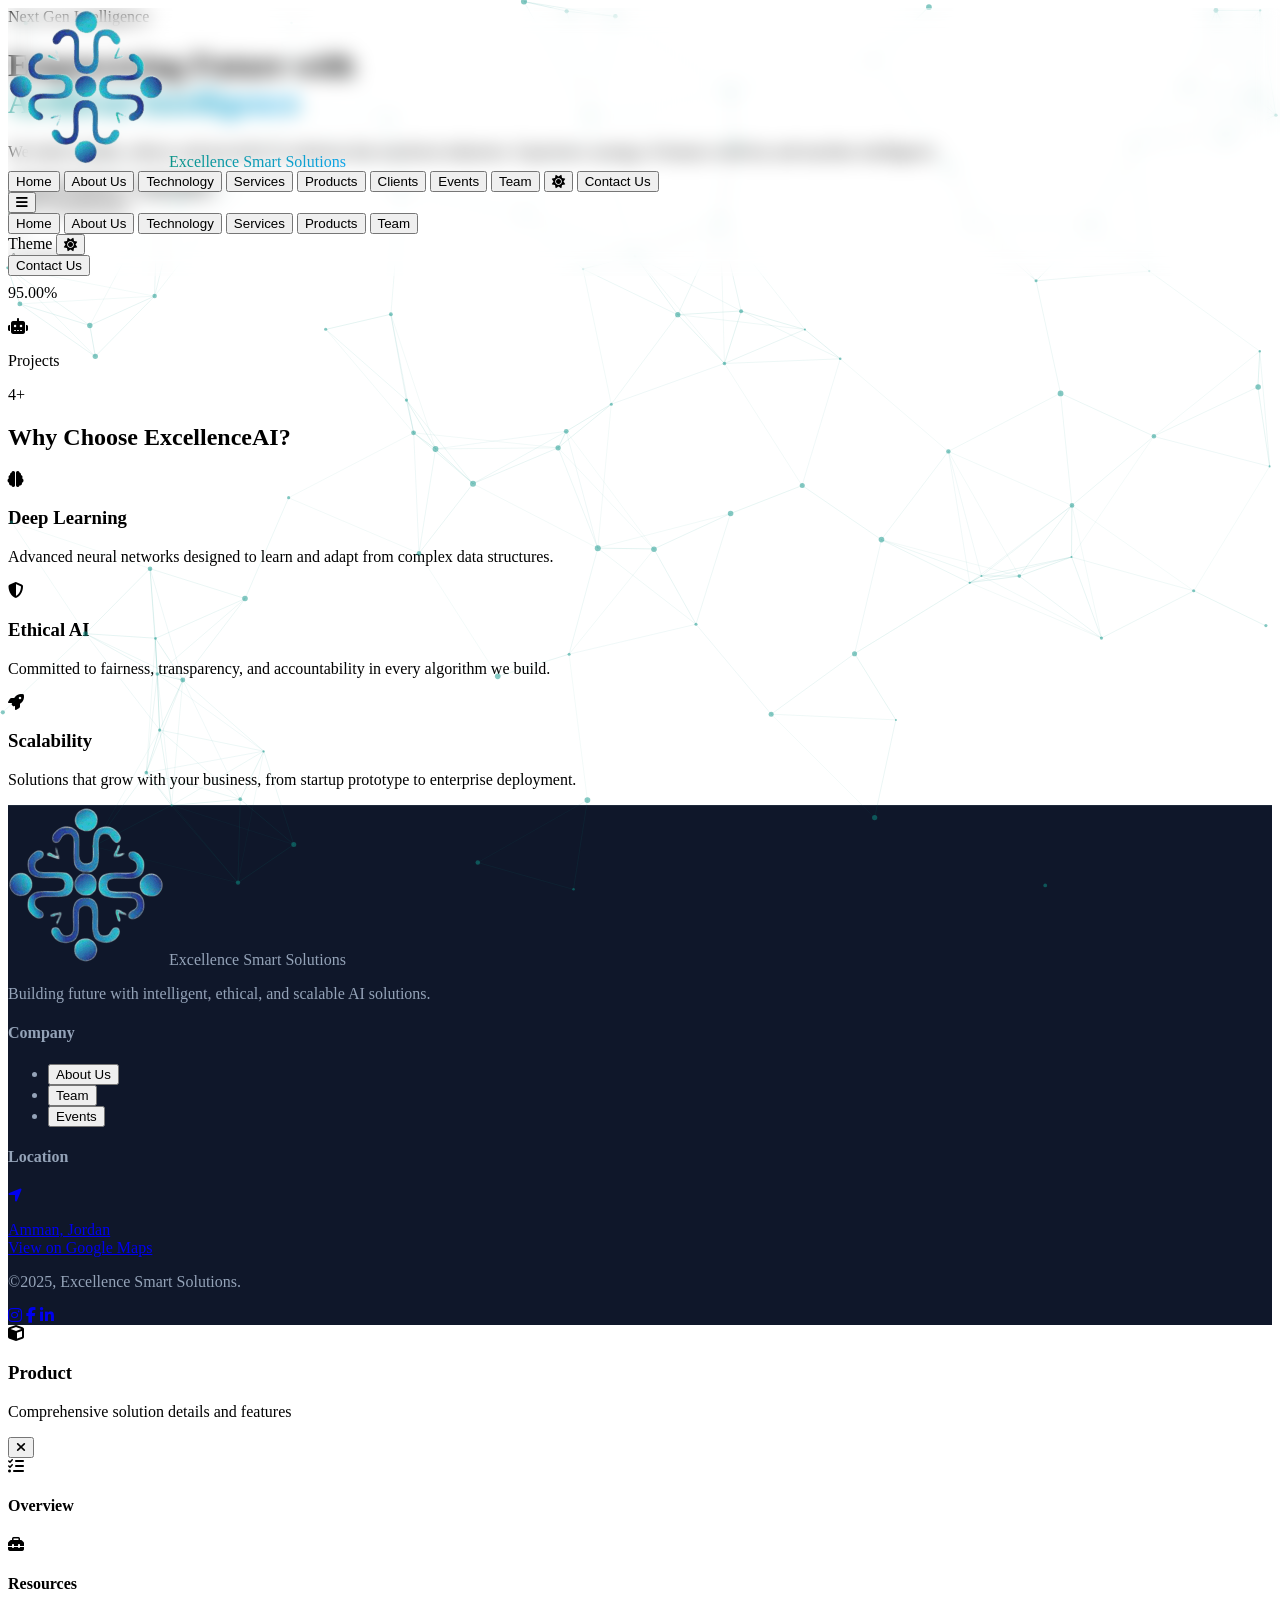
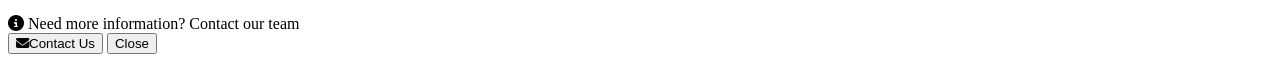
==== index.html @ 53427dc3 "first commit" ====
<!DOCTYPE html>
<html lang="en" class="scroll-smooth">
  <head>
    <meta charset="UTF-8" />
    <meta name="viewport" content="width=device-width, initial-scale=1.0" />
    <title>Excellence Smart Solutions</title>

    <!-- External Libraries -->
    <script src="https://cdn.tailwindcss.com"></script>
    <link
      rel="stylesheet"
      href="https://cdnjs.cloudflare.com/ajax/libs/font-awesome/6.4.0/css/all.min.css"
    />
    <link
      href="https://fonts.googleapis.com/css2?family=Outfit:wght@300;400;500;600;700&display=swap"
      rel="stylesheet"
    />

    <!-- TAILWIND CONFIG (Must be loaded before CSS to process it) -->
    <script src="scripts/tailwind-setup.js"></script>

    <!-- MODULAR CSS (Direct links are more reliable than @import) -->
    <link rel="stylesheet" href="styles/variables.css" />
    <link rel="stylesheet" href="styles/layout.css" />
    <link rel="stylesheet" href="styles/components.css" />
  </head>
  <body
    class="bg-slate-50 text-slate-800 dark:bg-dark-bg dark:text-slate-100 font-sans antialiased overflow-x-hidden"
  >
    <!-- Loading Screen -->
    <div id="loader">
      <div class="flex flex-col items-center">
        <i
          class="fa-solid fa-microchip text-4xl text-ai-600 animate-bounce mb-4"
        ></i>
        <h2 class="text-xl font-semibold tracking-wider">Excellence Smart Solutions</h2>
      </div>
    </div>

    <!-- NAVBAR PLACEHOLDER -->
    <div id="navbar-container"></div>

    <!-- MAIN CONTENT CONTAINER -->
    <main id="app-container" class="pt-20 min-h-screen relative">
      <!-- Content loads here -->
    </main>

    <!-- FOOTER PLACEHOLDER -->
    <div id="footer-container"></div>
    <!-- Instead of the full <footer> tag, we use this div -->

    <!-- Main Script (Module) -->
    <script type="module" src="scripts/main.js"></script>
  </body>
</html>
---- styles/variables.css ----
/* FILENAME: styles/variables.css */

:root {
    --ai-500: #14b8a6;
    --ai-600: #0d9488;
    --sky-accent: #0ea5e9;
}

body {
    transition: background-color 0.3s ease, color 0.3s ease;
}

.text-gradient {
    background-clip: text;
    -webkit-background-clip: text;
    -webkit-text-fill-color: transparent;
    background-image: linear-gradient(to right, var(--ai-600), var(--sky-accent));
}
---- styles/layout.css ----
/* FILENAME: styles/layout.css */

#app-container {
    transition: opacity 0.3s ease-out;
}

/* Navbar */
nav { position: fixed; width: 100%; z-index: 50; backdrop-filter: blur(10px); }

/* Footer */
footer { background-color: #0f172a; color: #94a3b8; border-top: 1px solid #1e293b; }

/* Scrollbar */
::-webkit-scrollbar { width: 10px; }
::-webkit-scrollbar-track { background: #f1f5f9; }
.dark ::-webkit-scrollbar-track { background: #0f172a; }
::-webkit-scrollbar-thumb { background: #cbd5e1; border-radius: 5px; }
.dark ::-webkit-scrollbar-thumb { background: #334155; }
---- styles/components.css ----
/* FILENAME: styles/components.css */

/* Cards */
.hover-card {
    transition: transform 0.3s ease, box-shadow 0.3s ease;
}
.hover-card:hover {
    transform: translateY(-5px);
    box-shadow: 0 20px 25px -5px rgba(20, 184, 166, 0.15), 0 8px 10px -6px rgba(20, 184, 166, 0.1);
}

/* Loader */
#loader {
    position: fixed; inset: 0; background: white; z-index: 9999;
    display: flex; justify-content: center; align-items: center;
    transition: opacity 0.5s;
}
.dark #loader { background: #0f172a; }

/* Inputs */
input, textarea, select {
    width: 100%;
    padding: 0.75rem 1rem;
    border-radius: 0.5rem;
    border: 1px solid #e2e8f0;
    background-color: #f8fafc;
    outline: none;
    transition: border-color 0.2s;
}
input:focus, textarea:focus {
    border-color: #0d9488;
    box-shadow: 0 0 0 2px rgba(13, 148, 136, 0.2);
}
.dark input, .dark textarea {
    background-color: #1e293b;
    border-color: #334155;
    color: white;
}

/* Robot illustration styles */
.robot-cell { display: flex; align-items: center; justify-content: center; }
.robot-illustration svg { width: 220px; max-width: 100%; height: auto; transform-origin: center; animation: robot-bob 4s ease-in-out infinite; color: var(--ai-500); }
.robot-illustration { display: flex; align-items: center; justify-content: center; }
.robot-eye { transform-origin: center; animation: robot-blink 4s infinite; }
.robot-ant { transform-origin: center; }

@keyframes robot-bob {
    0%, 100% { transform: translateY(0); }
    50% { transform: translateY(-8px); }
}

@keyframes robot-blink {
    0%, 92%, 100% { transform: scaleY(1); }
    94% { transform: scaleY(0.12); }
}

.robot-illustration svg:hover { transform: scale(1.02); transition: transform 220ms ease; }
.dark .robot-illustration svg { filter: brightness(1.02); }
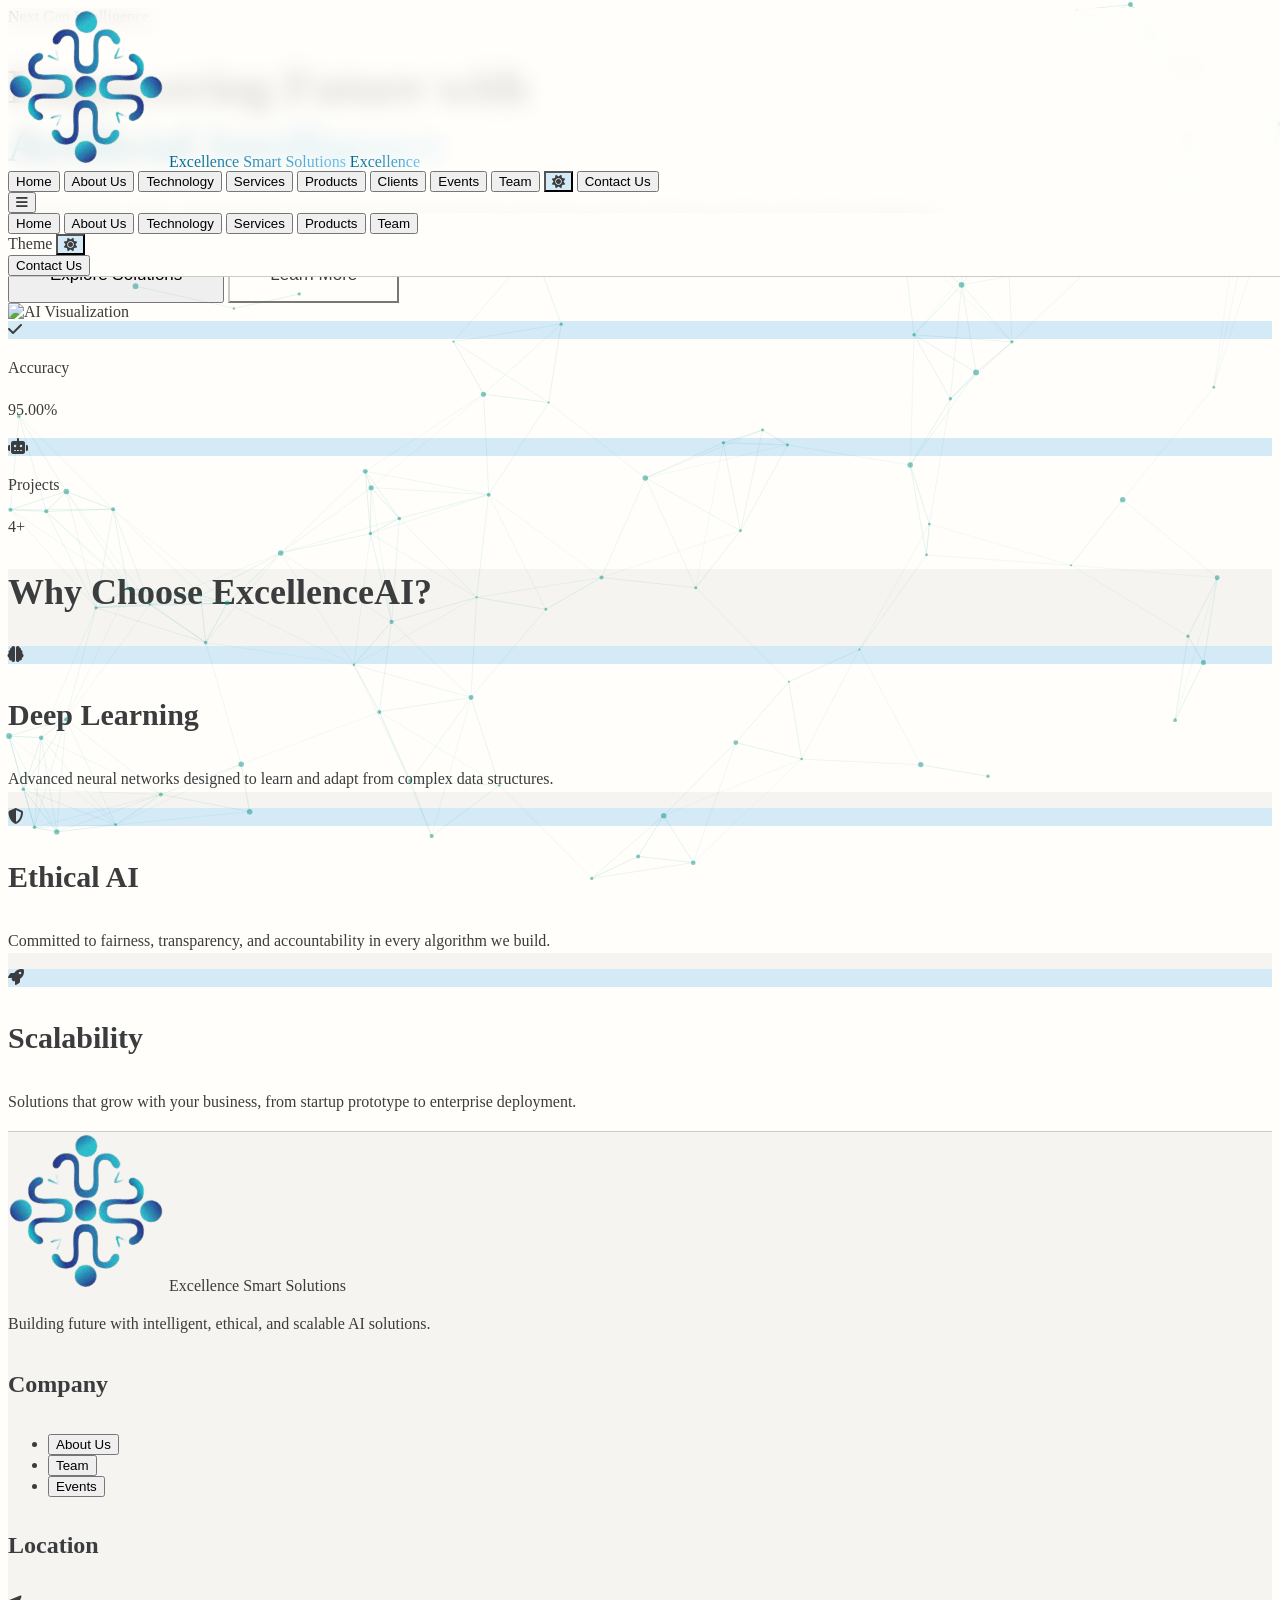
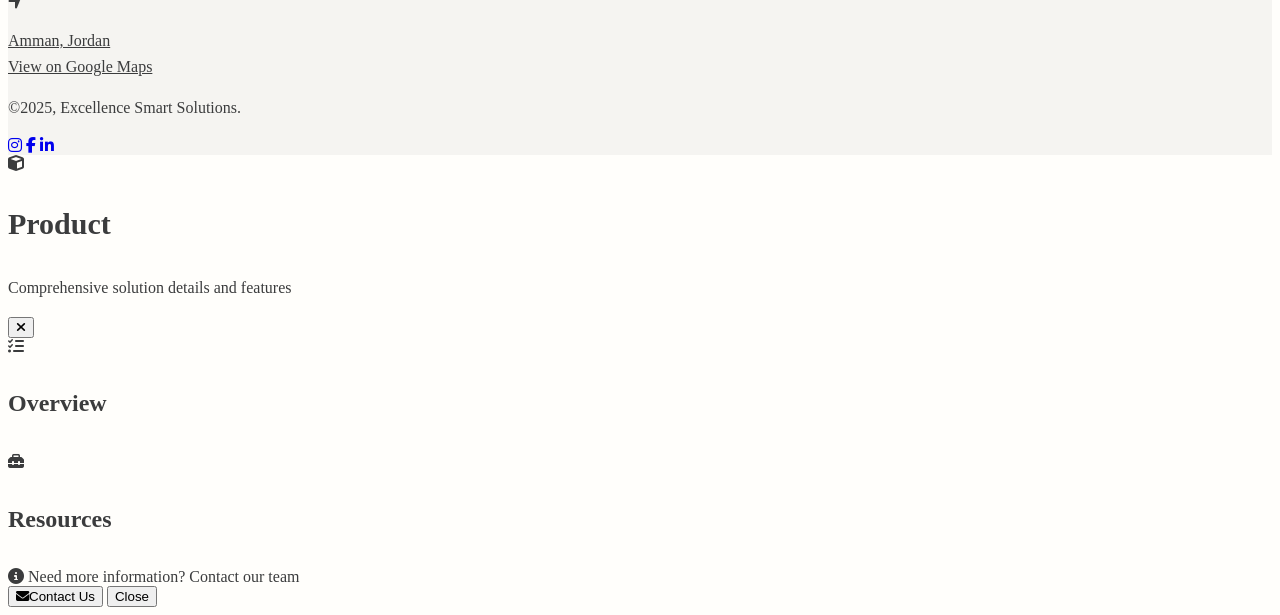
==== commit 990ac340: "final commit" ====
--- a/index.html
+++ b/index.html
@@ -23,9 +23,11 @@
     <link rel="stylesheet" href="styles/variables.css" />
     <link rel="stylesheet" href="styles/layout.css" />
     <link rel="stylesheet" href="styles/components.css" />
+    <link rel="stylesheet" href="styles/team.css" />
+    <link rel="stylesheet" href="styles/responsive.css" />
   </head>
   <body
-    class="bg-slate-50 text-slate-800 dark:bg-dark-bg dark:text-slate-100 font-sans antialiased overflow-x-hidden"
+    class="bg-primary-color text-primary-color dark:bg-dark-bg dark:text-white font-sans antialiased overflow-x-hidden"
   >
     <!-- Loading Screen -->
     <div id="loader">
--- a/styles/variables.css
+++ b/styles/variables.css
@@ -1,12 +1,59 @@
 /* FILENAME: styles/variables.css */
+/* Color System - Day and Night Modes */
 
 :root {
-    --ai-500: #14b8a6;
-    --ai-600: #0d9488;
-    --sky-accent: #0ea5e9;
+    /* Light Mode Colors */
+    --color-bg-primary: #fffefb;
+    --color-bg-secondary: #f5f4f1;
+    --color-bg-card: #d4eaf7;
+    --color-bg-accent: #b6ccd8;
+    
+    --color-text-primary: #3b3c3d;
+    --color-text-secondary: #3b3c3d;
+    --color-text-muted: #3b3c3d;
+    
+    --color-primary: #00668c;
+    --color-primary-hover: #005a7a;
+    --color-accent: #71c4ef;
+    --color-accent-hover: #5bb0e0;
+    
+    --color-border: #cccbc8;
+    --color-border-light: #b6ccd8;
+    
+    /* Legacy support - mapped to new colors */
+    --ai-500: #71c4ef;
+    --ai-600: #00668c;
+    --sky-accent: #71c4ef;
+}
+
+.dark {
+    /* Dark Mode Colors */
+    --color-bg-primary: #1d1c1c;
+    --color-bg-secondary: #313d44;
+    --color-bg-card: #313d44;
+    --color-bg-accent: #3b3c3d;
+    
+    --color-text-primary: #fffefb;
+    --color-text-secondary: #f5f4f1;
+    --color-text-muted: #cccbc8;
+    
+    --color-primary: #71c4ef;
+    --color-primary-hover: #5bb0e0;
+    --color-accent: #71c4ef;
+    --color-accent-hover: #5bb0e0;
+    
+    --color-border: #313d44;
+    --color-border-light: #3b3c3d;
+    
+    /* Legacy support */
+    --ai-500: #71c4ef;
+    --ai-600: #71c4ef;
+    --sky-accent: #71c4ef;
 }
 
 body {
+    background-color: var(--color-bg-primary);
+    color: var(--color-text-primary);
     transition: background-color 0.3s ease, color 0.3s ease;
 }
 
@@ -14,5 +61,34 @@
     background-clip: text;
     -webkit-background-clip: text;
     -webkit-text-fill-color: transparent;
-    background-image: linear-gradient(to right, var(--ai-600), var(--sky-accent));
+    background-image: linear-gradient(to right, var(--color-primary), var(--color-accent));
+}
+
+/* Utility classes for new color system */
+.bg-primary-color {
+    background-color: var(--color-bg-primary);
+}
+
+.bg-secondary-color {
+    background-color: var(--color-bg-secondary);
+}
+
+.bg-card-color {
+    background-color: var(--color-bg-card);
+}
+
+.text-primary-color {
+    color: var(--color-text-primary);
+}
+
+.text-secondary-color {
+    color: var(--color-text-secondary);
+}
+
+.text-muted-color {
+    color: var(--color-text-muted);
+}
+
+.border-color {
+    border-color: var(--color-border);
 }
--- a/styles/layout.css
+++ b/styles/layout.css
@@ -2,17 +2,60 @@
 
 #app-container {
     transition: opacity 0.3s ease-out;
+    background-color: var(--color-bg-primary);
+    color: var(--color-text-primary);
 }
 
 /* Navbar */
-nav { position: fixed; width: 100%; z-index: 50; backdrop-filter: blur(10px); }
+nav {
+    position: fixed;
+    width: 100%;
+    z-index: 50;
+    backdrop-filter: blur(10px);
+    background-color: rgba(255, 254, 251, 0.8);
+    border-bottom: 1px solid var(--color-border);
+}
+
+.dark nav {
+    background-color: rgba(29, 28, 28, 0.8);
+    border-bottom-color: var(--color-border);
+}
 
 /* Footer */
-footer { background-color: #0f172a; color: #94a3b8; border-top: 1px solid #1e293b; }
+footer {
+    background-color: var(--color-bg-secondary);
+    color: var(--color-text-secondary);
+    border-top: 1px solid var(--color-border);
+}
+
+.dark footer {
+    background-color: var(--color-bg-primary);
+    color: var(--color-text-secondary);
+    border-top-color: var(--color-border);
+}
 
 /* Scrollbar */
-::-webkit-scrollbar { width: 10px; }
-::-webkit-scrollbar-track { background: #f1f5f9; }
-.dark ::-webkit-scrollbar-track { background: #0f172a; }
-::-webkit-scrollbar-thumb { background: #cbd5e1; border-radius: 5px; }
-.dark ::-webkit-scrollbar-thumb { background: #334155; }+::-webkit-scrollbar {
+    width: 10px;
+}
+
+::-webkit-scrollbar-track {
+    background: var(--color-bg-secondary);
+}
+
+.dark ::-webkit-scrollbar-track {
+    background: var(--color-bg-primary);
+}
+
+::-webkit-scrollbar-thumb {
+    background: var(--color-border-light);
+    border-radius: 5px;
+}
+
+.dark ::-webkit-scrollbar-thumb {
+    background: var(--color-border);
+}
+
+::-webkit-scrollbar-thumb:hover {
+    background: var(--color-accent);
+}
--- a/styles/components.css
+++ b/styles/components.css
@@ -4,55 +4,109 @@
 .hover-card {
     transition: transform 0.3s ease, box-shadow 0.3s ease;
 }
+
 .hover-card:hover {
     transform: translateY(-5px);
-    box-shadow: 0 20px 25px -5px rgba(20, 184, 166, 0.15), 0 8px 10px -6px rgba(20, 184, 166, 0.1);
+    box-shadow: 0 20px 25px -5px rgba(0, 102, 140, 0.15), 0 8px 10px -6px rgba(0, 102, 140, 0.1);
 }
 
 /* Loader */
 #loader {
-    position: fixed; inset: 0; background: white; z-index: 9999;
-    display: flex; justify-content: center; align-items: center;
+    position: fixed;
+    inset: 0;
+    background: var(--color-bg-primary);
+    z-index: 9999;
+    display: flex;
+    justify-content: center;
+    align-items: center;
     transition: opacity 0.5s;
 }
-.dark #loader { background: #0f172a; }
+
+.dark #loader {
+    background: var(--color-bg-primary);
+}
 
 /* Inputs */
-input, textarea, select {
+input,
+textarea,
+select {
     width: 100%;
     padding: 0.75rem 1rem;
     border-radius: 0.5rem;
-    border: 1px solid #e2e8f0;
-    background-color: #f8fafc;
+    border: 1px solid var(--color-border);
+    background-color: var(--color-bg-secondary);
+    color: var(--color-text-primary);
     outline: none;
-    transition: border-color 0.2s;
+    transition: border-color 0.2s, box-shadow 0.2s;
 }
-input:focus, textarea:focus {
-    border-color: #0d9488;
-    box-shadow: 0 0 0 2px rgba(13, 148, 136, 0.2);
+
+input:focus,
+textarea:focus {
+    border-color: var(--color-primary);
+    box-shadow: 0 0 0 2px rgba(0, 102, 140, 0.2);
 }
-.dark input, .dark textarea {
-    background-color: #1e293b;
-    border-color: #334155;
-    color: white;
+
+.dark input,
+.dark textarea {
+    background-color: var(--color-bg-card);
+    border-color: var(--color-border);
+    color: var(--color-text-primary);
 }
 
 /* Robot illustration styles */
-.robot-cell { display: flex; align-items: center; justify-content: center; }
-.robot-illustration svg { width: 220px; max-width: 100%; height: auto; transform-origin: center; animation: robot-bob 4s ease-in-out infinite; color: var(--ai-500); }
-.robot-illustration { display: flex; align-items: center; justify-content: center; }
-.robot-eye { transform-origin: center; animation: robot-blink 4s infinite; }
-.robot-ant { transform-origin: center; }
+.robot-cell {
+    display: flex;
+    align-items: center;
+    justify-content: center;
+}
+
+.robot-illustration svg {
+    width: 220px;
+    max-width: 100%;
+    height: auto;
+    transform-origin: center;
+    animation: robot-bob 4s ease-in-out infinite;
+    color: var(--color-accent);
+}
+
+.robot-illustration {
+    display: flex;
+    align-items: center;
+    justify-content: center;
+}
+
+.robot-eye {
+    transform-origin: center;
+    animation: robot-blink 4s infinite;
+}
+
+.robot-ant {
+    transform-origin: center;
+}
 
 @keyframes robot-bob {
-    0%, 100% { transform: translateY(0); }
-    50% { transform: translateY(-8px); }
+    0%, 100% {
+        transform: translateY(0);
+    }
+    50% {
+        transform: translateY(-8px);
+    }
 }
 
 @keyframes robot-blink {
-    0%, 92%, 100% { transform: scaleY(1); }
-    94% { transform: scaleY(0.12); }
+    0%, 92%, 100% {
+        transform: scaleY(1);
+    }
+    94% {
+        transform: scaleY(0.12);
+    }
 }
 
-.robot-illustration svg:hover { transform: scale(1.02); transition: transform 220ms ease; }
-.dark .robot-illustration svg { filter: brightness(1.02); }+.robot-illustration svg:hover {
+    transform: scale(1.02);
+    transition: transform 220ms ease;
+}
+
+.dark .robot-illustration svg {
+    filter: brightness(1.02);
+}
--- a/styles/team.css
+++ b/styles/team.css
@@ -0,0 +1,354 @@
+/* FILENAME: styles/team.css */
+/* Team page specific styles with AI animations */
+
+/* Team Page Container */
+.team-page {
+    position: relative;
+    min-height: 100vh;
+    overflow: hidden;
+}
+
+/* AI Robot Container */
+.ai-robot-container {
+    position: absolute;
+    top: 50%;
+    right: 5%;
+    transform: translateY(-50%);
+    width: 200px;
+    height: 300px;
+    z-index: 1;
+    opacity: 0.15;
+    pointer-events: none;
+}
+
+@media (max-width: 1024px) {
+    .ai-robot-container {
+        width: 150px;
+        height: 225px;
+        right: 2%;
+    }
+}
+
+@media (max-width: 768px) {
+    .ai-robot-container {
+        display: none;
+    }
+}
+
+/* Robot SVG Styling */
+.ai-robot-illustration {
+    width: 100%;
+    height: 100%;
+    filter: drop-shadow(0 0 20px rgba(0, 102, 140, 0.3));
+    animation: robot-float 6s ease-in-out infinite;
+}
+
+/* Robot Animations */
+@keyframes robot-float {
+    0%, 100% {
+        transform: translateY(0) rotate(0deg);
+    }
+    25% {
+        transform: translateY(-15px) rotate(2deg);
+    }
+    50% {
+        transform: translateY(-10px) rotate(0deg);
+    }
+    75% {
+        transform: translateY(-20px) rotate(-2deg);
+    }
+}
+
+@keyframes robot-blink {
+    0%, 90%, 100% {
+        opacity: 1;
+        transform: scaleY(1);
+    }
+    92%, 94% {
+        opacity: 0.3;
+        transform: scaleY(0.1);
+    }
+}
+
+@keyframes robot-pulse {
+    0%, 100% {
+        opacity: 0.6;
+        transform: scale(1);
+    }
+    50% {
+        opacity: 1;
+        transform: scale(1.1);
+    }
+}
+
+@keyframes robot-glow {
+    0%, 100% {
+        filter: drop-shadow(0 0 10px rgba(0, 102, 140, 0.3));
+    }
+    50% {
+        filter: drop-shadow(0 0 25px rgba(0, 102, 140, 0.6));
+    }
+}
+
+/* Robot Parts Animations */
+.robot-eye-left,
+.robot-eye-right {
+    animation: robot-blink 4s ease-in-out infinite;
+}
+
+.robot-eye-right {
+    animation-delay: 0.1s;
+}
+
+.robot-chest-core {
+    animation: robot-pulse 3s ease-in-out infinite;
+}
+
+.robot-antenna-tip {
+    animation: robot-pulse 2s ease-in-out infinite;
+}
+
+.robot-head-base {
+    animation: robot-glow 4s ease-in-out infinite;
+}
+
+.robot-arm-left {
+    animation: robot-arm-sway-left 5s ease-in-out infinite;
+    transform-origin: top center;
+}
+
+.robot-arm-right {
+    animation: robot-arm-sway-right 5s ease-in-out infinite;
+    transform-origin: top center;
+}
+
+@keyframes robot-arm-sway-left {
+    0%, 100% {
+        transform: rotate(-5deg);
+    }
+    50% {
+        transform: rotate(5deg);
+    }
+}
+
+@keyframes robot-arm-sway-right {
+    0%, 100% {
+        transform: rotate(5deg);
+    }
+    50% {
+        transform: rotate(-5deg);
+    }
+}
+
+.robot-dot-1,
+.robot-dot-2,
+.robot-dot-3,
+.robot-dot-4 {
+    animation: robot-pulse 2s ease-in-out infinite;
+}
+
+.robot-dot-1 { animation-delay: 0s; }
+.robot-dot-2 { animation-delay: 0.5s; }
+.robot-dot-3 { animation-delay: 1s; }
+.robot-dot-4 { animation-delay: 1.5s; }
+
+/* AI Particles */
+.ai-particles {
+    position: absolute;
+    top: 0;
+    left: 0;
+    width: 100%;
+    height: 100%;
+    pointer-events: none;
+    z-index: 0;
+}
+
+.ai-particle {
+    position: absolute;
+    width: 8px;
+    height: 8px;
+    background: linear-gradient(135deg, var(--color-primary), var(--color-accent));
+    border-radius: 50%;
+    opacity: 0.4;
+    box-shadow: 0 0 10px rgba(0, 102, 140, 0.5);
+}
+
+.particle-1 {
+    top: 10%;
+    left: 10%;
+    animation: particle-float-1 8s ease-in-out infinite;
+}
+
+.particle-2 {
+    top: 30%;
+    right: 15%;
+    animation: particle-float-2 10s ease-in-out infinite;
+    animation-delay: 1s;
+}
+
+.particle-3 {
+    bottom: 20%;
+    left: 20%;
+    animation: particle-float-3 9s ease-in-out infinite;
+    animation-delay: 2s;
+}
+
+.particle-4 {
+    top: 60%;
+    right: 25%;
+    animation: particle-float-4 11s ease-in-out infinite;
+    animation-delay: 0.5s;
+}
+
+.particle-5 {
+    bottom: 40%;
+    left: 5%;
+    animation: particle-float-5 7s ease-in-out infinite;
+    animation-delay: 1.5s;
+}
+
+@keyframes particle-float-1 {
+    0%, 100% {
+        transform: translate(0, 0) scale(1);
+        opacity: 0.4;
+    }
+    25% {
+        transform: translate(30px, -30px) scale(1.2);
+        opacity: 0.6;
+    }
+    50% {
+        transform: translate(60px, -60px) scale(0.8);
+        opacity: 0.3;
+    }
+    75% {
+        transform: translate(30px, -30px) scale(1.1);
+        opacity: 0.5;
+    }
+}
+
+@keyframes particle-float-2 {
+    0%, 100% {
+        transform: translate(0, 0) scale(1);
+        opacity: 0.4;
+    }
+    25% {
+        transform: translate(-40px, 40px) scale(1.3);
+        opacity: 0.7;
+    }
+    50% {
+        transform: translate(-80px, 80px) scale(0.7);
+        opacity: 0.2;
+    }
+    75% {
+        transform: translate(-40px, 40px) scale(1.1);
+        opacity: 0.5;
+    }
+}
+
+@keyframes particle-float-3 {
+    0%, 100% {
+        transform: translate(0, 0) scale(1);
+        opacity: 0.4;
+    }
+    33% {
+        transform: translate(50px, -20px) scale(1.4);
+        opacity: 0.8;
+    }
+    66% {
+        transform: translate(100px, -40px) scale(0.6);
+        opacity: 0.2;
+    }
+}
+
+@keyframes particle-float-4 {
+    0%, 100% {
+        transform: translate(0, 0) scale(1);
+        opacity: 0.4;
+    }
+    25% {
+        transform: translate(-30px, -50px) scale(1.1);
+        opacity: 0.6;
+    }
+    50% {
+        transform: translate(-60px, -100px) scale(0.9);
+        opacity: 0.3;
+    }
+    75% {
+        transform: translate(-30px, -50px) scale(1.0);
+        opacity: 0.5;
+    }
+}
+
+@keyframes particle-float-5 {
+    0%, 100% {
+        transform: translate(0, 0) scale(1);
+        opacity: 0.4;
+    }
+    33% {
+        transform: translate(40px, 30px) scale(1.2);
+        opacity: 0.7;
+    }
+    66% {
+        transform: translate(80px, 60px) scale(0.8);
+        opacity: 0.3;
+    }
+}
+
+/* Team Card Enhancements */
+.team-card {
+    transition: all 0.3s cubic-bezier(0.4, 0, 0.2, 1);
+    position: relative;
+    overflow: hidden;
+}
+
+.team-card::before {
+    content: '';
+    position: absolute;
+    top: 0;
+    left: -100%;
+    width: 100%;
+    height: 100%;
+    background: linear-gradient(90deg, transparent, rgba(0, 102, 140, 0.1), transparent);
+    transition: left 0.5s;
+    z-index: 1;
+}
+
+.team-card:hover::before {
+    left: 100%;
+}
+
+.team-card:hover {
+    transform: translateY(-8px) scale(1.02);
+    box-shadow: 0 25px 50px -12px rgba(0, 102, 140, 0.25);
+}
+
+.team-member-image {
+    transition: transform 0.5s ease;
+}
+
+.team-card:hover .team-member-image {
+    transform: scale(1.1);
+}
+
+/* Dark mode adjustments */
+.dark .ai-robot-illustration {
+    filter: drop-shadow(0 0 20px rgba(113, 196, 239, 0.5));
+    opacity: 0.2;
+}
+
+.dark .ai-particle {
+    opacity: 0.5;
+    box-shadow: 0 0 15px rgba(113, 196, 239, 0.7);
+}
+
+/* Responsive adjustments */
+@media (max-width: 640px) {
+    .team-page {
+        padding-bottom: 2rem;
+    }
+    
+    .ai-particles {
+        display: none;
+    }
+}
+
--- a/styles/responsive.css
+++ b/styles/responsive.css
@@ -0,0 +1,478 @@
+/* FILENAME: styles/responsive.css */
+/* Comprehensive responsive design for all screen sizes */
+
+/* Base responsive utilities */
+* {
+    box-sizing: border-box;
+}
+
+img {
+    max-width: 100%;
+    height: auto;
+}
+
+/* Typography scaling for different screen sizes */
+h1 {
+    font-size: clamp(1.875rem, 4vw, 3rem);
+    line-height: 1.2;
+}
+
+h2 {
+    font-size: clamp(1.5rem, 3vw, 2.25rem);
+    line-height: 1.3;
+}
+
+h3 {
+    font-size: clamp(1.25rem, 2.5vw, 1.875rem);
+    line-height: 1.4;
+}
+
+h4 {
+    font-size: clamp(1.125rem, 2vw, 1.5rem);
+    line-height: 1.4;
+}
+
+p {
+    font-size: clamp(0.875rem, 1.5vw, 1rem);
+    line-height: 1.6;
+}
+
+/* Mobile-first: Extra small devices (phones, 320px and up) */
+@media (min-width: 320px) {
+    .container-responsive {
+        padding-left: 1rem;
+        padding-right: 1rem;
+    }
+    
+    .text-responsive {
+        font-size: 0.875rem;
+    }
+    
+    .button-responsive {
+        padding: 0.625rem 1rem;
+        font-size: 0.875rem;
+    }
+}
+
+/* Small devices (landscape phones, 576px and up) */
+@media (min-width: 576px) {
+    .container-responsive {
+        padding-left: 1.5rem;
+        padding-right: 1.5rem;
+    }
+    
+    .text-responsive {
+        font-size: 1rem;
+    }
+    
+    .button-responsive {
+        padding: 0.75rem 1.5rem;
+        font-size: 0.9375rem;
+    }
+}
+
+/* Medium devices (tablets, 768px and up) */
+@media (min-width: 768px) {
+    .container-responsive {
+        padding-left: 2rem;
+        padding-right: 2rem;
+    }
+    
+    .text-responsive {
+        font-size: 1.0625rem;
+    }
+    
+    .button-responsive {
+        padding: 0.875rem 2rem;
+        font-size: 1rem;
+    }
+}
+
+/* Large devices (desktops, 1024px and up) */
+@media (min-width: 1024px) {
+    .container-responsive {
+        padding-left: 2.5rem;
+        padding-right: 2.5rem;
+    }
+    
+    .text-responsive {
+        font-size: 1.125rem;
+    }
+    
+    .button-responsive {
+        padding: 1rem 2.5rem;
+        font-size: 1.0625rem;
+    }
+}
+
+/* Extra large devices (large desktops, 1280px and up) */
+@media (min-width: 1280px) {
+    .container-responsive {
+        padding-left: 3rem;
+        padding-right: 3rem;
+    }
+}
+
+/* Navbar responsive adjustments */
+@media (max-width: 767px) {
+    nav {
+        padding-left: 1rem;
+        padding-right: 1rem;
+    }
+    
+    nav .text-2xl {
+        font-size: 1.125rem;
+    }
+    
+    nav img {
+        width: 1.5rem;
+        height: 1.5rem;
+    }
+    
+    #mobile-menu {
+        max-height: calc(100vh - 5rem);
+        overflow-y: auto;
+    }
+}
+
+/* Hero section responsive */
+@media (max-width: 1023px) {
+    .hero-section {
+        min-height: auto;
+        padding-top: 2rem;
+        padding-bottom: 2rem;
+    }
+    
+    .hero-image {
+        margin-top: 2rem;
+    }
+    
+    .hero-badge {
+        display: none;
+    }
+}
+
+@media (max-width: 767px) {
+    .hero-section {
+        padding-top: 1rem;
+        padding-bottom: 1rem;
+    }
+    
+    .hero-title {
+        font-size: clamp(1.75rem, 6vw, 2.5rem);
+        margin-bottom: 1rem;
+    }
+    
+    .hero-buttons {
+        flex-direction: column;
+        width: 100%;
+    }
+    
+    .hero-buttons button {
+        width: 100%;
+        margin-bottom: 0.75rem;
+    }
+}
+
+/* Card grid responsive */
+@media (max-width: 639px) {
+    .card-grid {
+        grid-template-columns: 1fr;
+        gap: 1rem;
+    }
+    
+    .card {
+        padding: 1rem;
+    }
+}
+
+@media (min-width: 640px) and (max-width: 1023px) {
+    .card-grid {
+        grid-template-columns: repeat(2, 1fr);
+        gap: 1.5rem;
+    }
+}
+
+/* Form responsive */
+@media (max-width: 767px) {
+    .form-container {
+        padding: 1rem;
+    }
+    
+    .form-grid {
+        grid-template-columns: 1fr;
+        gap: 1rem;
+    }
+    
+    input,
+    textarea,
+    select {
+        font-size: 16px; /* Prevents zoom on iOS */
+    }
+}
+
+/* Image responsive */
+@media (max-width: 767px) {
+    .responsive-image {
+        width: 100%;
+        height: auto;
+        object-fit: cover;
+    }
+    
+    .image-container {
+        margin: 0 -1rem;
+    }
+}
+
+/* Footer responsive */
+@media (max-width: 767px) {
+    footer {
+        padding: 2rem 1rem;
+    }
+    
+    footer .grid {
+        grid-template-columns: 1fr;
+        gap: 2rem;
+    }
+    
+    footer .flex {
+        flex-direction: column;
+        align-items: flex-start;
+    }
+}
+
+/* Team page responsive */
+@media (max-width: 1023px) {
+    .team-grid {
+        grid-template-columns: repeat(2, 1fr);
+    }
+}
+
+@media (max-width: 639px) {
+    .team-grid {
+        grid-template-columns: 1fr;
+    }
+    
+    .team-card {
+        margin-bottom: 1rem;
+    }
+}
+
+/* Products page responsive */
+@media (max-width: 1023px) {
+    .product-hero {
+        flex-direction: column;
+        text-align: center;
+    }
+    
+    .product-hero img {
+        margin-top: 1.5rem;
+        max-width: 100%;
+    }
+}
+
+/* Services page responsive */
+@media (max-width: 767px) {
+    .service-card {
+        flex-direction: column;
+    }
+    
+    .service-icon {
+        margin-bottom: 1rem;
+        margin-right: 0;
+    }
+}
+
+/* About page responsive */
+@media (max-width: 1023px) {
+    .about-grid {
+        grid-template-columns: 1fr;
+    }
+    
+    .about-image {
+        order: -1;
+        margin-bottom: 2rem;
+    }
+}
+
+/* Events page responsive */
+@media (max-width: 1023px) {
+    .events-grid {
+        grid-template-columns: repeat(2, 1fr);
+    }
+}
+
+@media (max-width: 767px) {
+    .events-grid {
+        grid-template-columns: 1fr;
+    }
+    
+    .event-card {
+        margin-bottom: 1.5rem;
+    }
+}
+
+/* Technology page responsive */
+@media (max-width: 1023px) {
+    .tech-grid {
+        grid-template-columns: repeat(2, 1fr);
+    }
+}
+
+@media (max-width: 767px) {
+    .tech-grid {
+        grid-template-columns: 1fr;
+    }
+    
+    .pipeline-container {
+        flex-direction: column;
+        gap: 1.5rem;
+    }
+    
+    .pipeline-arrow {
+        transform: rotate(90deg);
+    }
+}
+
+/* Clients page responsive */
+@media (max-width: 1023px) {
+    .clients-grid {
+        grid-template-columns: repeat(2, 1fr);
+    }
+}
+
+@media (max-width: 767px) {
+    .clients-grid {
+        grid-template-columns: 1fr;
+    }
+}
+
+/* Contact page responsive */
+@media (max-width: 1023px) {
+    .contact-grid {
+        grid-template-columns: 1fr;
+        gap: 2rem;
+    }
+    
+    .contact-info {
+        order: 2;
+    }
+    
+    .contact-form {
+        order: 1;
+    }
+}
+
+/* Button touch targets - minimum 44x44px for mobile */
+@media (max-width: 767px) {
+    button,
+    a.button,
+    .button {
+        min-height: 44px;
+        min-width: 44px;
+        padding: 0.75rem 1.5rem;
+    }
+}
+
+/* Spacing adjustments for mobile */
+@media (max-width: 767px) {
+    .section-padding {
+        padding-top: 2rem;
+        padding-bottom: 2rem;
+    }
+    
+    .container-padding {
+        padding-left: 1rem;
+        padding-right: 1rem;
+    }
+}
+
+/* Text alignment responsive */
+@media (max-width: 767px) {
+    .text-center-mobile {
+        text-align: center;
+    }
+    
+    .text-left-mobile {
+        text-align: left;
+    }
+}
+
+/* Hide/show elements based on screen size */
+@media (max-width: 767px) {
+    .hide-mobile {
+        display: none !important;
+    }
+    
+    .show-mobile {
+        display: block !important;
+    }
+}
+
+@media (min-width: 768px) {
+    .show-mobile {
+        display: none !important;
+    }
+    
+    .hide-desktop {
+        display: none !important;
+    }
+}
+
+/* Landscape phone adjustments */
+@media (max-width: 896px) and (orientation: landscape) {
+    .hero-section {
+        min-height: auto;
+        padding: 1.5rem 0;
+    }
+    
+    nav {
+        height: auto;
+        min-height: 4rem;
+    }
+}
+
+/* Large desktop optimizations */
+@media (min-width: 1920px) {
+    .max-w-7xl {
+        max-width: 90rem;
+    }
+}
+
+/* Print styles */
+@media print {
+    nav,
+    footer,
+    .no-print {
+        display: none;
+    }
+    
+    body {
+        font-size: 12pt;
+        line-height: 1.5;
+    }
+    
+    .page-break {
+        page-break-after: always;
+    }
+}
+
+/* High DPI displays */
+@media (-webkit-min-device-pixel-ratio: 2), (min-resolution: 192dpi) {
+    img {
+        image-rendering: -webkit-optimize-contrast;
+        image-rendering: crisp-edges;
+    }
+}
+
+/* Accessibility: Reduced motion */
+@media (prefers-reduced-motion: reduce) {
+    *,
+    *::before,
+    *::after {
+        animation-duration: 0.01ms !important;
+        animation-iteration-count: 1 !important;
+        transition-duration: 0.01ms !important;
+    }
+}
+
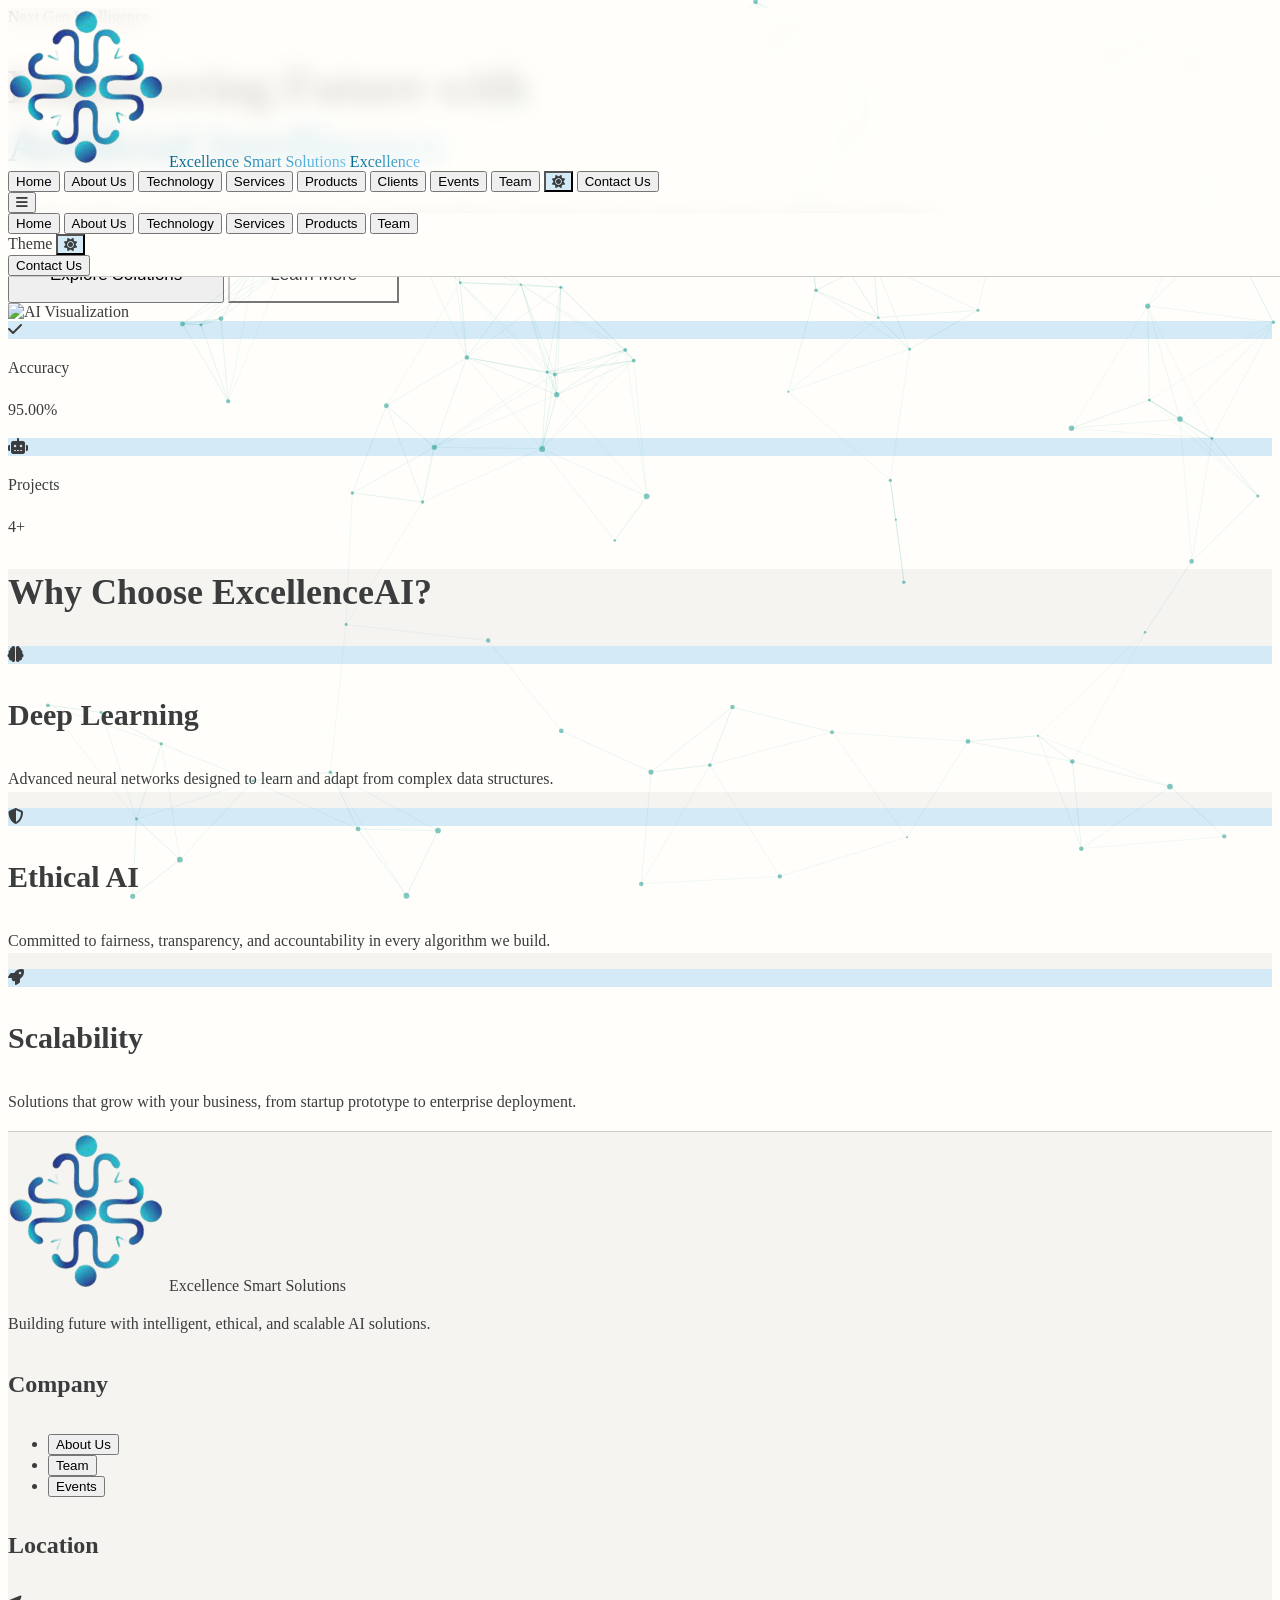
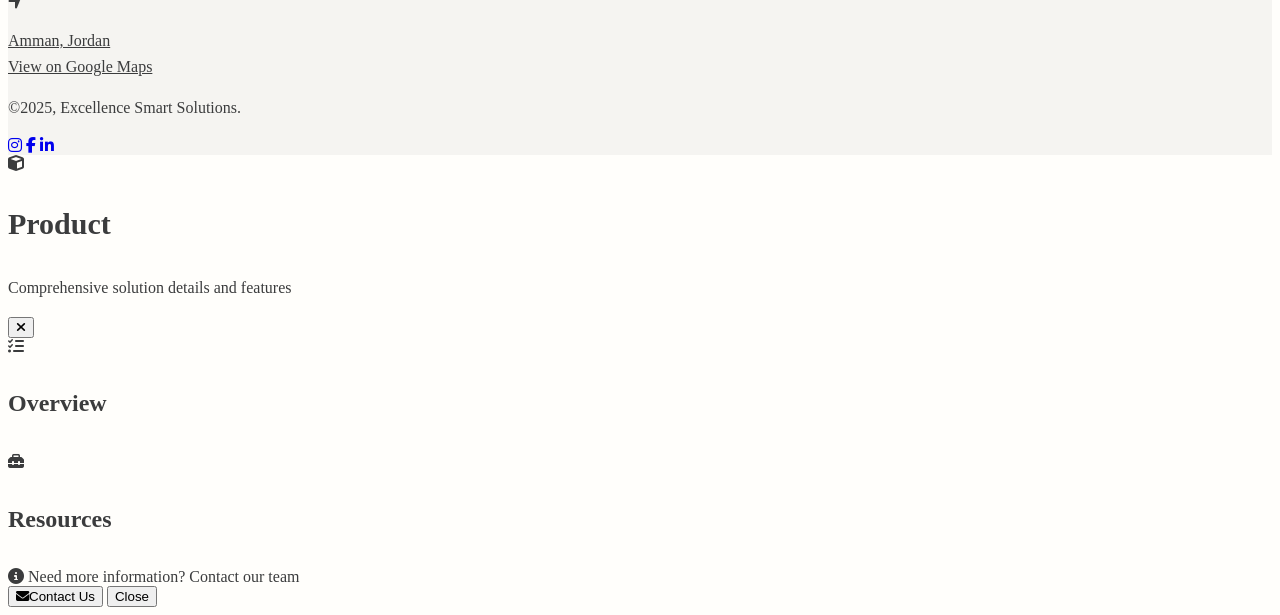
==== commit a4626d3a: "url for pages" ====
--- a/index.html
+++ b/index.html
@@ -4,6 +4,13 @@
     <meta charset="UTF-8" />
     <meta name="viewport" content="width=device-width, initial-scale=1.0" />
     <title>Excellence Smart Solutions</title>
+
+    <!-- Favicon / App Icons -->
+<link rel="icon" href="favicon.ico" sizes="any" />
+<link rel="icon" type="image/png" sizes="32x32" href="favicon-32x32.png" />
+<link rel="icon" type="image/png" sizes="16x16" href="favicon-16x16.png" />
+<link rel="apple-touch-icon" sizes="180x180" href="apple-touch-icon.png" />
+<link rel="manifest" href="site.webmanifest" />
 
     <!-- External Libraries -->
     <script src="https://cdn.tailwindcss.com"></script>
--- a/styles/variables.css
+++ b/styles/variables.css
@@ -42,7 +42,8 @@
     --color-accent: #71c4ef;
     --color-accent-hover: #5bb0e0;
     
-    --color-border: #313d44;
+    /* Make borders slightly lighter than the card bg so they remain visible */
+    --color-border: #475569;
     --color-border-light: #3b3c3d;
     
     /* Legacy support */
--- a/styles/layout.css
+++ b/styles/layout.css
@@ -4,6 +4,9 @@
     transition: opacity 0.3s ease-out;
     background-color: var(--color-bg-primary);
     color: var(--color-text-primary);
+    /* مهم جداً: نسمح بارتفاع تلقائي ولا نملأ الشاشة بالقوة إلا عند الضرورة */
+    min-height: auto;
+    height: auto;
 }
 
 /* Navbar */
@@ -26,6 +29,9 @@
     background-color: var(--color-bg-secondary);
     color: var(--color-text-secondary);
     border-top: 1px solid var(--color-border);
+    /* تأكيد عدم وجود مسافات إضافية */
+    margin-top: 0;
+    padding-top: 0;
 }
 
 .dark footer {
@@ -58,4 +64,35 @@
 
 ::-webkit-scrollbar-thumb:hover {
     background: var(--color-accent);
+}
+
+/* ========================================== */
+/* ✅ إصلاح نهائي لمسافة الفوتر ومشاكل الارتفاع في صفحة Events */
+/* ========================================== */
+
+/* عندما تكون الصفحة الحالية هي Events */
+#app-container:has(.events-page) {
+    min-height: auto !important;
+    height: auto !important;
+    display: block !important;
+}
+
+/* إزالة أي هوامش أو حواف سفلية */
+.events-page {
+    padding-bottom: 0 !important;
+    margin-bottom: 0 !important;
+    display: block !important;
+}
+
+.events-page > div:last-child {
+    padding-bottom: 0 !important;
+    margin-bottom: 0 !important;
+}
+
+/* ضمان أن الحاوية الرمادية للصور لا تضيف مساحة غير ضرورية */
+.events-page .relative.bg-slate-50,
+.events-page .relative.dark\:bg-dark-bg {
+    padding-bottom: 0 !important;
+    margin-bottom: 0 !important;
+    overflow: hidden; /* يمنع Canvas من إضافة Scrollbar أفقي زائد */
 }
--- a/styles/components.css
+++ b/styles/components.css
@@ -109,4 +109,28 @@
 
 .dark .robot-illustration svg {
     filter: brightness(1.02);
+}
+
+/* Ensure card body text is white in dark mode */
+.dark .card p,
+.dark .card .text-slate-500,
+.dark .card .text-slate-600,
+.dark .card .text-slate-500 * {
+    color: var(--color-text-primary) !important;
+}
+
+/* Ensure contact form inputs keep visible borders and readable text in dark mode */
+.dark .contact-form input,
+.dark .contact-form textarea,
+.dark .contact-form select {
+    border-color: var(--color-border) !important;
+    color: var(--color-text-primary) !important;
+    background-color: var(--color-bg-card) !important;
+}
+
+/* Ensure product card group items (cards without the `card` class) show readable text in dark mode */
+.dark .card-grid .group p,
+.dark .card-grid .group .text-slate-500,
+.dark .card-grid .group .text-slate-600 {
+    color: var(--color-text-primary) !important;
 }
--- a/styles/team.css
+++ b/styles/team.css
@@ -21,6 +21,96 @@
     pointer-events: none;
 }
 
+/* Robot as grid item - positioned after Noor (4th column, 2nd row on xl screens) */
+.robot-grid-item {
+    position: static;
+    transform: none;
+    width: 100%;
+    height: 100%;
+    min-height: 300px;
+    display: flex;
+    align-items: center;
+    justify-content: center;
+    opacity: 0.25;
+    pointer-events: none;
+}
+
+/* Darker colors for robot in light mode - override inline styles */
+:not(.dark) .robot-head-base,
+:not(.dark) .robot-hair,
+:not(.dark) .robot-torso,
+:not(.dark) .robot-arm-left,
+:not(.dark) .robot-arm-right,
+:not(.dark) .robot-leg-left,
+:not(.dark) .robot-leg-right,
+:not(.dark) .robot-chest-panel,
+:not(.dark) .robot-antenna,
+:not(.dark) .robot-antenna-tip,
+:not(.dark) .robot-dot-1,
+:not(.dark) .robot-dot-2,
+:not(.dark) .robot-dot-3,
+:not(.dark) .robot-dot-4 {
+    fill: #00668c !important;
+    stroke: #00668c !important;
+}
+
+:not(.dark) .robot-head-inner,
+:not(.dark) .robot-body-inner,
+:not(.dark) .robot-hand-left,
+:not(.dark) .robot-hand-right,
+:not(.dark) .robot-foot-left,
+:not(.dark) .robot-foot-right {
+    fill: #004d66 !important;
+}
+
+/* In dark mode, use lighter colors */
+.dark .robot-head-base,
+.dark .robot-hair,
+.dark .robot-torso,
+.dark .robot-arm-left,
+.dark .robot-arm-right,
+.dark .robot-leg-left,
+.dark .robot-leg-right,
+.dark .robot-chest-panel,
+.dark .robot-antenna,
+.dark .robot-antenna-tip,
+.dark .robot-dot-1,
+.dark .robot-dot-2,
+.dark .robot-dot-3,
+.dark .robot-dot-4 {
+    fill: #71c4ef !important;
+    stroke: #71c4ef !important;
+}
+
+.dark .robot-head-inner,
+.dark .robot-body-inner,
+.dark .robot-hand-left,
+.dark .robot-hand-right,
+.dark .robot-foot-left,
+.dark .robot-foot-right {
+    fill: #00668c !important;
+}
+
+/* Increase opacity in light mode for better visibility */
+:not(.dark) .robot-grid-item {
+    opacity: 0.35;
+}
+
+/* Position robot in grid: 4th column, 2nd row on xl screens (after Noor) */
+@media (min-width: 1280px) {
+    .robot-grid-item {
+        grid-column: 4;
+        grid-row: 2;
+    }
+}
+
+/* Hide robot on smaller screens when it's a grid item */
+@media (max-width: 1279px) {
+    .robot-grid-item {
+        display: none;
+    }
+}
+
 @media (max-width: 1024px) {
     .ai-robot-container {
         width: 150px;
--- a/styles/responsive.css
+++ b/styles/responsive.css
@@ -71,7 +71,7 @@
     }
 }
 
-/* Medium devices (tablets, 768px and up) */
+/* Medium devices (tablets, 768px and up) 
 @media (min-width: 768px) {
     .container-responsive {
         padding-left: 2rem;
@@ -86,7 +86,7 @@
         padding: 0.875rem 2rem;
         font-size: 1rem;
     }
-}
+}*/
 
 /* Large devices (desktops, 1024px and up) */
 @media (min-width: 1024px) {
